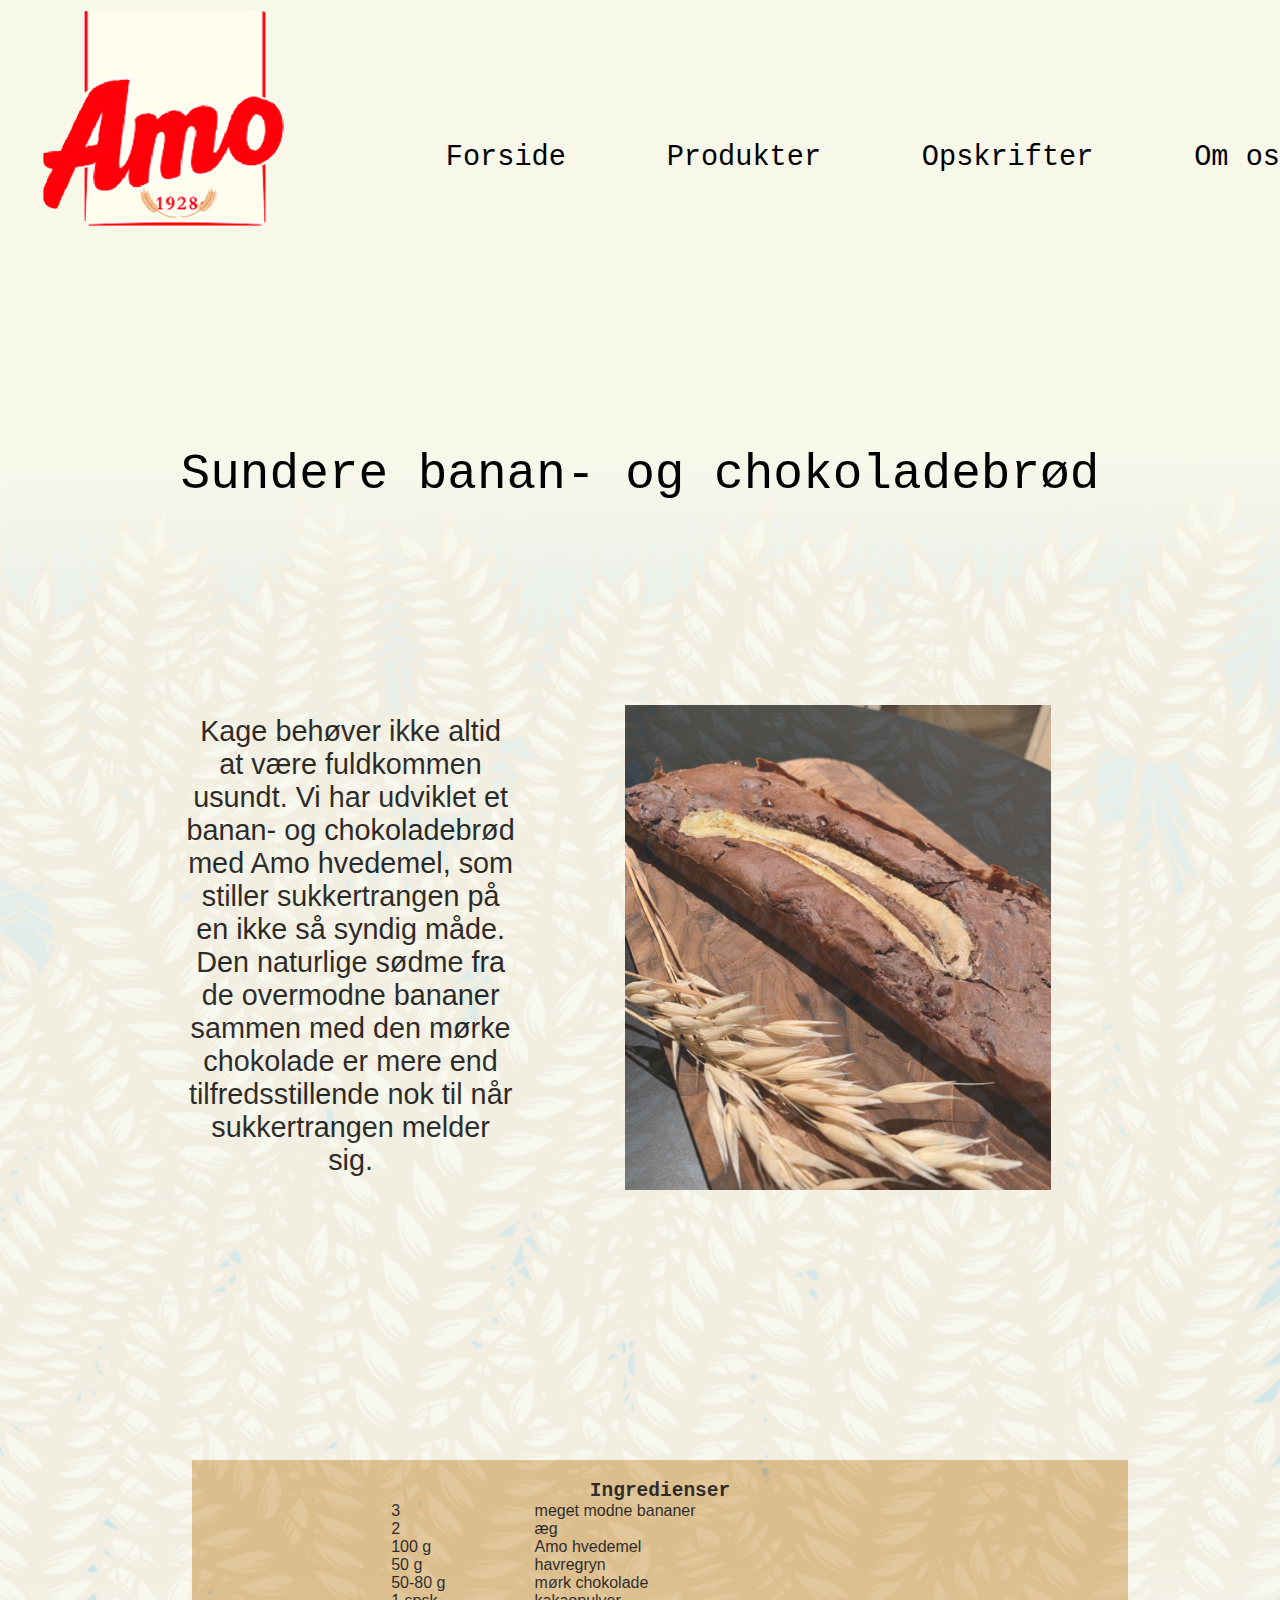
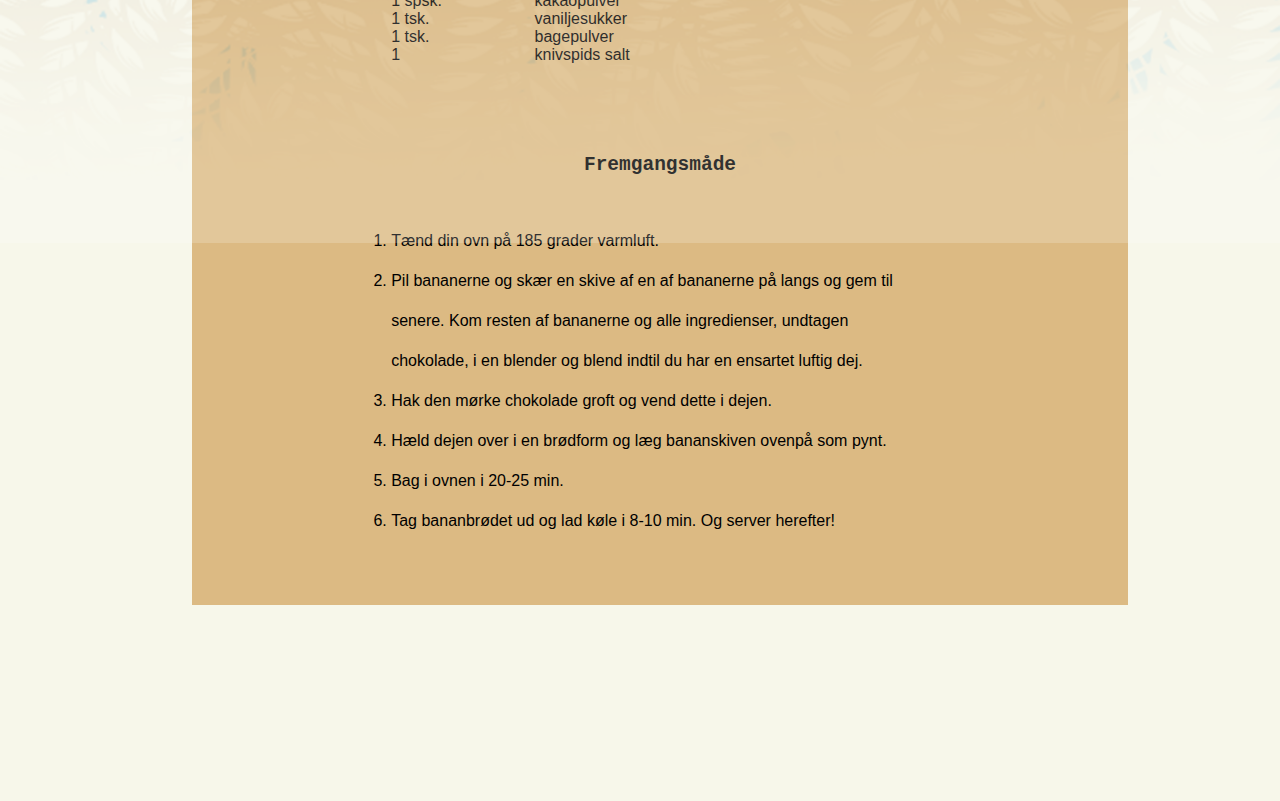
==== eksamen/sider/banan.html @ 915efd80 "Add files via upload" ====
<!DOCTYPE html>
<html lang="da">
<head>
  <meta charset="UTF-8">
  <meta name="viewport" content="width=device-width, initial-scale=1.0">
  <meta http-equiv="X-UA-Compatible" content="ie=edge">
  <title>Bananbrød</title>
  <!-- SEO optimering -->
        <meta name="description:" content="Kampagne Amo hvedemel">
        <meta name="keywords:" content="opskrift, Amo, hvedemel, bananbrød, banan, chokolade, kampagne, genbrugelig, bæredygtig, ny indpakning, opskrifter, produkter">

    <!-- link til style.css" -->
      	<link rel="stylesheet" href="../css/style.css">


    <!-- favicon = ikon i faneblad / browser/ -->
        <link rel="icon" type="image/x-icon" href="../billeder/amologo.png"/>



</head>
<body>
  <!--Navigation sættes op -->
  <div id="wrap">
  <!-- navigationsbar -->
  <nav id="navigation">
    <div class="nav__top2">
            <a href="../index.html"><img src="../billeder/logo_head.png" alt="Amo Logo"></a>
            </div>
  <!-- Burgermenu -->
      <div class="burgermenu">
      <div id="showMenu">
        <a href="menu.html">☰</a>
      </div>
      </div>

      <div class="dropdown">
      <a href="../index.html" class="dropbtn">Forside</a>
    </div>

    <div class="dropdown">
      <a href="#" class="dropbtn">Produkter</a>
      <div class="dropdown-content">
        <a href="#">Mel</a>
        <a href="#">Melblandinger</a>
        <a href="#">Glutenfri</a>
      </div>
    </div>

    <div class="dropdown">
      <a href="#" class="dropbtn">Opskrifter</a>
      <div class="dropdown-content">
        <a href="#">Alle opskrifter</a>
        <a href="banan.html">Bananbrød</a>
        <a href="#">Ravioli</a>
      </div>
    </div>
    <div class="dropdown">
      <a href="#" class="dropbtn">Om os</a>
      <div class="dropdown-content">
        <a href="#">Hvem er Amo?</a>
        <a href="#">Kontakt</a>
      </div>
    </div>
  </nav>

<div class="baggrundbanan">
  <img class="baggrundbillede" src="../billeder/korn.png" alt="Baggrundstekstur af korn">
  </div>

<section class="bananoverskrift">
 <h1>Sundere banan- og chokoladebrød</h1>
</section>

<div class="bananintro">
  <section class="introtekst">
  <p>Kage behøver ikke altid at være fuldkommen usundt.
    Vi har udviklet et banan- og chokoladebrød med Amo hvedemel,
    som stiller sukkertrangen på en ikke så syndig måde.
    Den naturlige sødme fra de overmodne bananer sammen med den mørke chokolade
    er mere end tilfredsstillende nok til når sukkertrangen melder sig.
    </p>
  </section>
    <section class="introfoto">
      <img src="../billeder/banankage.png" alt="Chokolade bananbrød">
      </section>
      </div>


<div id="ingrediensbox">
  <h2>Ingredienser</h2>
<div class="bananingrediens">
<section class="ingrediensværdi">
  <p>
    3 <br>
    2 <br>
    100 g <br>
    50 g<br>
    50-80 g<br>
    1 spsk.<br>
    1 tsk.<br>
    1 tsk.<br>
    1<br>
  </p>
</section>
<section class="ingrediensenhed">
  <p>
    meget modne bananer <br>
    æg <br>
    Amo hvedemel <br>
    havregryn <br>
    mørk chokolade <br>
    kakaopulver <br>
    vaniljesukker <br>
    bagepulver <br>
    knivspids salt<br>
  </p>
</section>
</div>
<h2>Fremgangsmåde</h2>
<ol>
  <li>Tænd din ovn på 185 grader varmluft.</li>
	<li>Pil bananerne og skær en skive af en af bananerne på langs og gem til senere.
    Kom resten af bananerne og alle ingredienser, undtagen chokolade, i en blender
    og blend indtil du har en ensartet luftig dej.</li>
	<li>Hak den mørke chokolade groft og vend dette i dejen. </li>
	<li>Hæld dejen over i en brødform og læg bananskiven ovenpå som pynt.</li>
	<li>Bag i ovnen i 20-25 min.</li>
  <li>Tag bananbrødet ud og lad køle i 8-10 min. Og server herefter!</li>
</ol>
</div>




</div>
</body>
</html>
---- eksamen/css/style.css ----
/** Eksamensprojektet 1. Semester - Amo Hvedemel **/


/*Google fonts som noget af det første*/
@import url('https://fonts.googleapis.com/css2?family=Abril+Fatface&display=swap');
/*
/*css reset*/
* {
margin: 0;
padding: 0;
}
/* Variabler*/
:root {
  /* farver */
--offwhite: #f7f7ea;
--red: #bb615c;
--beige: #dcba83;
--grey: #d2d0cc;

/* fonte */
--overskrift1: 'Abril Fatface', cursive;
--tekst: "Avenir Next", sans-serif !important;

/* teksturer ("Kornbaggrund") */
--korn: url('../billeder/korn.png');


}

/*Regler*/
p{
  font-family: var(--tekst);
}
/* Smooth scroll */
html {
  scroll-behavior: smooth;
}

body {
  background-color: var(--offwhite);
}

/* Wrap */
#wrap {
  min-height: 100vh;
  margin: 0;
}

/* MENUBAR */
#navigation {
    display: flex;
    align-items: center;
    justify-content: space-between;
  width: 100%;
  color: black;
  height: 35vh;
}

/*Header landingpage - mobil*/
.nav__top{
    background-image: url(../billeder/header-mobil.png);
    background-repeat: no-repeat;
    position: absolute;
    width: 100%;
    height: 40vh;
  }
/*Header landingpage - computer*/
.nav__top_com {
    background-image: url(../billeder/header.png);
    background-repeat: no-repeat;
    position: absolute;
    width: 100%;
    height: 110vh;
  }

/* Dropdown Button - https://www.w3schools.com/howto/howto_css_dropdown.asp */
.dropbtn {
  color: black;
  padding-bottom: 16px;
  font-family: monospace;
  font-size: 220%;
  text-decoration: none;
}

/* The container <div> - needed to position the dropdown content */
.dropdown {
  position: relative;
  display: inline-block;
}

/* Dropdown Content (Hidden by Default) */
.dropdown-content {
  display: none;
  position: absolute;
  background-color: var(--offwhite);
  min-width: 160px;
  z-index: 1;
  margin-top: 16px;
}

/* Links inside the dropdown */
.dropdown-content a {
  color: black;
  padding: 12px 16px;
  text-decoration: none;
  display: block;
  font-family: var(--tekst);
  font-size: 130%;
}

/* Change color of dropdown links on hover */
.dropdown-content a:hover {
  background-color: var(--beige);
}

/* Show the dropdown menu on hover */
.dropdown:hover .dropdown-content {
  display: block;
}

/* Change the background color of the dropdown button when the dropdown content is shown */
.dropdown:hover .dropbtn {
  background-color: var(--offwhite)
}

.dropbtn:hover {
  color: var(--beige);
  cursor: pointer;
}

/* BURGERMENU */
 nav a {
  color: black;
  text-decoration: none;
}


/* MENUBAR */
#navigationburger {
    display: flex;
    justify-content: space-evenly;
    flex-direction: column;
    align-items: center;
    margin-top: 20px;
    width: 100%;
    color: black;
}

/* Menupunkter*/
.menupunkt {
  font-family: monospace;
  font-size: 3em;
  line-height: 2;
}

.menu-content {
  text-align: center;
  font-family: var(--tekst);
  font-size: 1.5em;
}

/*Baggrundsdesign*/
#bodymenu {
  background-image: var(--korn);
}

/*Landingpage*/

.kampagne{
  z-index: -1;
}

.kampagne img {
  width:100%;
}

/*Tekst om emballage*/
#emballage {
  background-image: var(--korn);
  font-family: var(--overskrift1);
  text-align: center;
  line-height: 2;
}

#emballage h1 {
  padding-bottom: 5px;
}

.mereinfo {
  color: black;
  font-family: var(--tekst);
}
/*landingpage footer*/
.footimg {
  width:100%;
  margin-top: -35%;
}
.footfoto{
  background-image: url(../billeder/footer.png);
}

/*Footerflex*/
#footerinfo {
  display: inline-flex;
  width:100%;
}

#footerinfo h2{
  font-family: var(--tekst);
  font-weight: 400;
}

.kontakt {
  flex:33%
}

.some {
  flex:33%
}

.nyhedsbrev {
  flex:33%
}
/*Underside - bananbrød*/

/*Baggrundstekstur*/
.baggrundbanan img {
width: 100%;
height: 800px;
padding-top:30%;
position: relative;
z-index: 5;
opacity: 60%;
}

.bananoverskrift h1 {
  color: black;
  font-size: 2.5em;
  position: relative;
  margin-top: -830px;
  z-index: 100;
  text-align: center;
  font-family: monospace;
  font-weight: 500;
}

/* introflexbox */
.bananintro{
  display: inline-flex;
  width:100%;
}

.introtekst {
  flex:50%;
  margin: 10px;
}
.introtekst p {
  font-size: 1.2em;
text-align: center;
}

.introfoto {
  flex:50%;
  margin: 10px;
}
.introfoto img {
  width: 70%;
  padding-left: 15%;
  opacity: 100%;
}

/*Ingrediensbox*/
#ingrediensbox {
  background-color: var(--beige);
  width: 70%;
  margin:100px;
  padding: 20px;

}
#ingrediensbox h2 {
  font-family: monospace;
  text-align: center;
}

#ingrediensbox ol{
  font-family: var(--tekst);
  line-height: 2;
  padding: 15px;
}

/*Ingrediensflex*/
.bananingrediens {
  display: inline-flex;
  width:100%;
  padding-bottom: 10%;
}

.ingrediensværdi {
  flex: 20%;
  padding-left: 20%;
}

.ingrediensenhed {
  flex:80%;
}

/* Extra small devices (phones, 768px and down) */
@media only screen and (max-width: 768px) {
  #navigation {
    height: 25vh;
  }
  /* navbar burgermenu ved lille skærm */
    .burgermenu{
      position: absolute;
      font-size: 2em;
      top: 1.5rem;
      right: 1.5rem;
      display: flex;
      flex-direction: column;
      justify-content: space-between;
    }

    .dropdown{
      display: none;
    }

/*Landingpage - header*/
.nav__top {
  display:block;
}

.nav__top_com {
  display:none;
}

/*Kampagnefoto*/
.kampagne {
  display: block;
}
.kampagne_web {
  display:none;
}
.kampagne_web img{
  width:40%;
}

/*Emballagetekst*/
#emballage {
  height: 80vh;
padding-bottom: 45%;
}

#emballage h1 {
  font-size: 2em;
}
  #emballage p {
    font-size: 1.5em;
    margin: 5% 10% 0 10%;
  }
#emballage .mereinfo {
  font-size: 1.5em;
}

/*landingpage footer*/
.footimg {
  margin-top: -45%;
  height: 40vh;
}
#footerinfo h2{
  font-size: 1.2em;
}
#footerinfo p{
  font-size: 0.8em;
}
    /*Bananbrød media rules*/


    /*Flexwrap til intro*/
    .bananintro {
      flex-wrap: wrap-reverse;
    }

 /*Tilpas ingrediensbox*/
    #ingrediensbox {
      background-color: var(--beige);
      width: 70%;
      margin:10%;

    }

    .ingrediensværdi {
      flex: 25%;
      padding-left: 5%;
      margin: 5px;
    }

    .ingrediensenhed {
      flex:75%;
    }
  }



  /* Small devices (portrait tablets and large phones, 769px and up) */
@media only screen and (min-width: 769px) {

  /* navbar burgermenu */

    .burgermenu{
      display:none;
    }


    /*Landingpage - header*/
    .nav__top {
      display:none;
    }

    .nav__top_com {
      display:block;
      margin-top: 65%;
      width: 100%;
    }
    /*Kampagnefoto*/
.kampagne {
  display: none;
}

    .kampagne_web {
      display:block;
      margin-top: 25%;
    }

  .kampagne_web img {
    width:100%;
  }
  /*Emballagetekst*/
  #emballage {
    height: 80vh;
  padding-bottom: 25%;
  }

  #emballage h1 {
    font-size: 3em;
  }
    #emballage p {
      font-size: 1.9em;
      margin: 5% 10% 0 10%;
    }
  #emballage .mereinfo {
    font-size: 1.5em;
  }

  /*Landingpage footer*/
  #footerinfo {
    margin-top: -200px;
    padding:20px;
  }
  #footerinfo h2{
    font-size: 2em;
  }
  #footerinfo p{
    font-size: 1.5em;
  }
  /*Underside - bananbrød*/

  .bananoverskrift h1 {
    padding-bottom: 8%;
    margin-top: -1450px;
    font-size: 2.8em;
  }

  /*Baggrundstekstur udvides*/
  .baggrundbanan img {
    height: 1300px;
  }

/*Flexbox*/
  .bananintro {
    flex-wrap: nowrap;
  }
/*Tekst tilpasses*/

  .introtekst {
    flex:30%;
    margin: 20px;
    padding-left: 10%;
    font-size: 1.3em;
  }
  #ingrediensbox ol{
    line-height: 2.5;
    padding: 5% 20% 5% 20%;
  }
  }

  /* Large devices (laptops/desktops, 992px and up) */
@media only screen and (min-width: 992px) {
  /* navbar burgermenu */
    .burgermenu{
      display:none;
    }

    /*Landingpage - header*/
    .nav__top {
      display:none;
    }

    .nav__top_com {
      display: block;
      margin-top: 35%;
      width: 100%;
    }

    .kampagne_web {
      display:block;
      margin-top: 8%;
    }

    /*Emballagetekst*/
#emballage {
padding-bottom: 15%;
}

    #emballage h1 {
      font-size: 4em;
    }
      #emballage p {
        font-size: 1.8em;
        margin: 5% 15% 0 15%;
      }
    #emballage .mereinfo {
      font-size: 1.5em;
    }

/*Underside bananbrød*/

/*Introtekst flexbox*/
  .bananintro {
    flex-wrap: nowrap;
    margin: 5%;
  }

/*Baggrundstekstur udvides*/
.baggrundbanan img {
  height: 1400px;
  padding-top: 10%;
}

/*Tekst tilpasses*/
.bananoverskrift h1 {
  margin-top: -1400px;
  padding-bottom: 10%;
  font-size: 3.8em;
}
#ingrediensbox {
  margin:15%;
}

#ingrediensbox ol{
  line-height: 2.5;
  padding: 5% 20% 5% 20%;
}


/* introflexbox */
.bananintro{
  width:80%;
}

.introtekst {
  flex:30%;
  margin: 20px;
  padding-left: 10%;
  font-size: 1.5em;
}

.introfoto {
  flex:50%;
}
.introfoto img {
  width: 80%;
  opacity: 100%;
}
  }
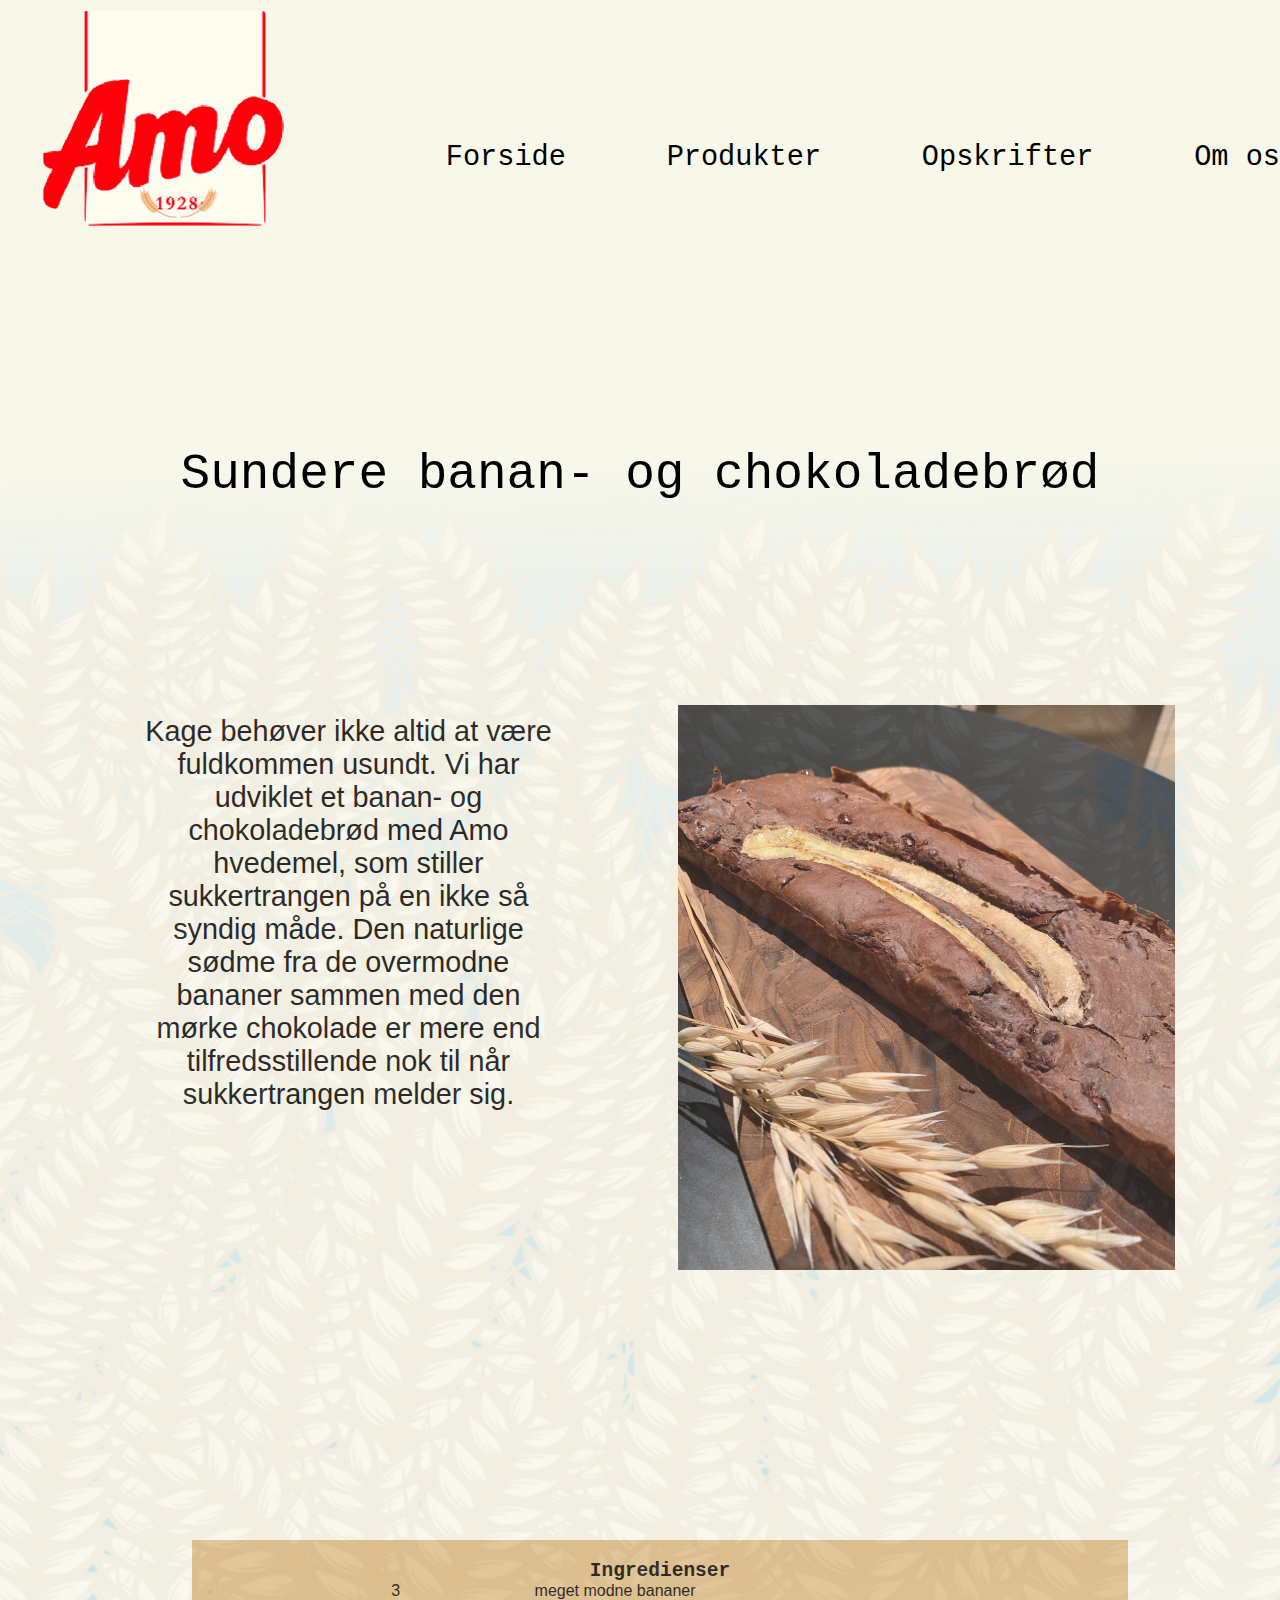
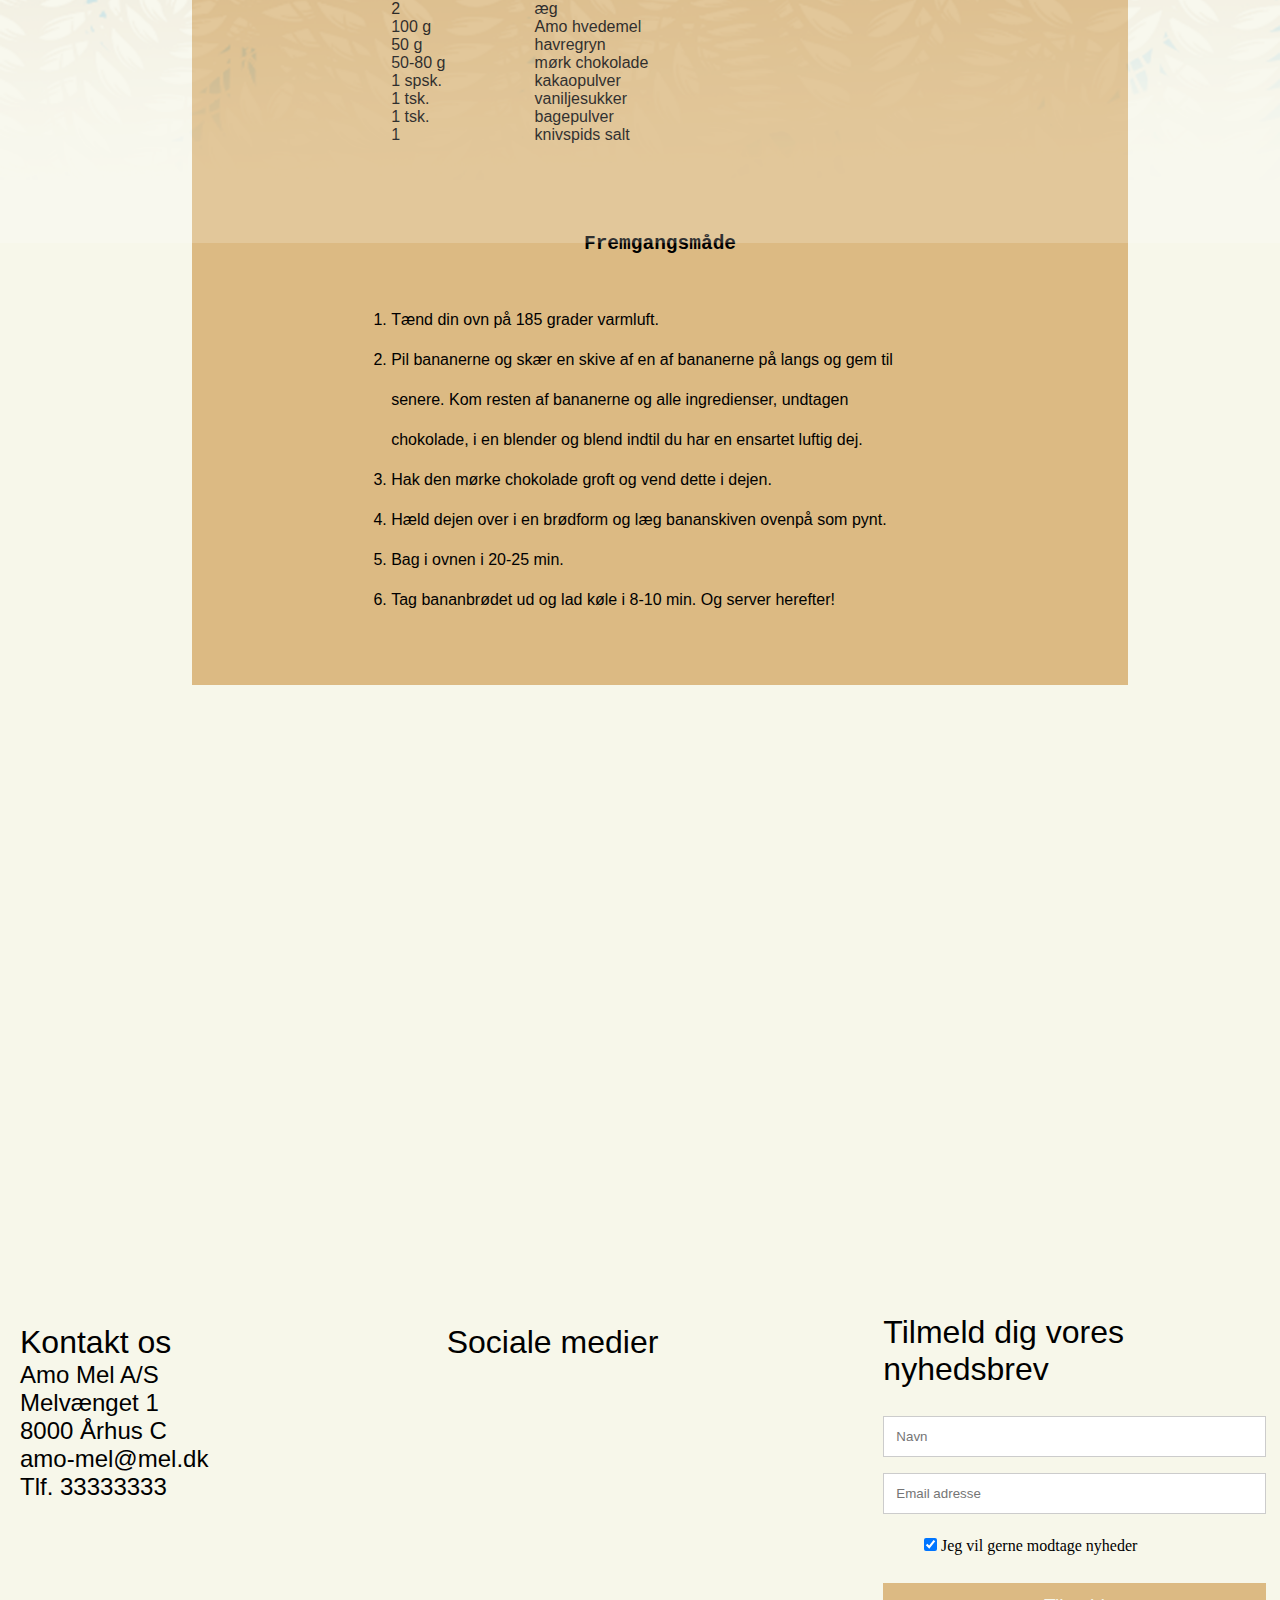
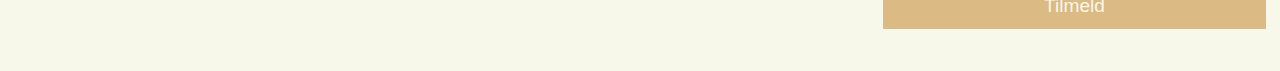
==== commit d5252207: "Add files via upload" ====
--- a/eksamen/sider/banan.html
+++ b/eksamen/sider/banan.html
@@ -56,7 +56,7 @@
       </div>
     </div>
     <div class="dropdown">
-      <a href="#" class="dropbtn">Om os</a>
+      <a href="om_os.html" class="dropbtn">Om os</a>
       <div class="dropdown-content">
         <a href="#">Hvem er Amo?</a>
         <a href="#">Kontakt</a>
@@ -134,5 +134,46 @@
 
 
 </div>
+
+<footer>
+
+  <div id="footerinfo">
+    <section class="kontakt">
+      <h2>Kontakt os</h2>
+      <p>Amo Mel A/S <br>
+        Melvænget 1 <br>
+        8000 Århus C <br>
+        amo-mel@mel.dk <br>
+        Tlf. 33333333
+      </p>
+    </section>
+  <section class="some">
+    <h2>Sociale medier</h2>
+
+  </section>
+  <section class="nyhedsbrev">
+    <!-- Nyhedsbrev Sign up-->
+    <form action="action_page.php">
+      <div class="container">
+        <h2>Tilmeld dig vores nyhedsbrev</h2>
+      </div>
+
+      <div class="container" style="background-color: transparent">
+        <input type="text" placeholder="Navn" name="name" required>
+        <input type="text" placeholder="Email adresse" name="mail" required>
+        <label>
+          <input type="checkbox" checked="checked" name="subscribe"> Jeg vil gerne modtage nyheder
+        </label>
+      </div>
+
+      <div class="container">
+        <input type="submit" value="Tilmeld">
+      </div>
+    </form>
+
+  </section>
+  </div>
+</footer>
+
 </body>
 </html>
--- a/eksamen/css/style.css
+++ b/eksamen/css/style.css
@@ -92,7 +92,7 @@
 .dropdown-content {
   display: none;
   position: absolute;
-  background-color: var(--offwhite);
+  background-color: var(--beige);
   min-width: 160px;
   z-index: 1;
   margin-top: 16px;
@@ -120,11 +120,11 @@
 
 /* Change the background color of the dropdown button when the dropdown content is shown */
 .dropdown:hover .dropbtn {
-  background-color: var(--offwhite)
+  background-color: transparent;
 }
 
 .dropbtn:hover {
-  color: var(--beige);
+  color: black;
   cursor: pointer;
 }
 
@@ -191,12 +191,13 @@
   font-family: var(--tekst);
 }
 /*landingpage footer*/
-.footimg {
-  width:100%;
-  margin-top: -35%;
-}
+
 .footfoto{
   background-image: url(../billeder/footer.png);
+  height: 150vh;
+  margin-top: -35%;
+  background-repeat: no-repeat;
+  width:100%;
 }
 
 /*Footerflex*/
@@ -208,6 +209,7 @@
 #footerinfo h2{
   font-family: var(--tekst);
   font-weight: 400;
+  margin-top: 145%;
 }
 
 .kontakt {
@@ -221,6 +223,45 @@
 .nyhedsbrev {
   flex:33%
 }
+
+/*Nyhedsbrev - https://www.w3schools.com/howto/howto_css_newsletter.asp*/
+
+/* Add some padding and a grey background color to containers */
+.container {
+  padding: 10px;
+  background-color: transparent;
+  color: black;
+}
+
+/* Style the input elements and the submit button */
+input[type=text], input[type=submit] {
+  width: 94%;
+  padding: 12px;
+  margin: 8px 0;
+  display: inline-block;
+  border: 1px solid #ccc;
+  box-sizing: border-box;
+}
+
+
+/* Add margins to the checkbox */
+input[type=checkbox] {
+  margin-top: 16px;
+  margin-left: 10%;
+}
+
+/* Style the submit button */
+input[type=submit] {
+  background-color: var(--beige);
+  color: var(--offwhite);
+  font-size: 1.2em;
+  border: none;
+}
+
+input[type=submit]:hover {
+  opacity: 0.8;
+}
+
 /*Underside - bananbrød*/
 
 /*Baggrundstekstur*/
@@ -303,6 +344,75 @@
 .ingrediensenhed {
   flex:80%;
 }
+
+/*Underside - Om os*/
+
+#om_os {
+  background-image: var(--korn);
+}
+
+#om_os h1, #bbb h1 {
+  color: black;
+  font-size: 3em;
+  position: relative;
+  z-index: 100;
+  text-align: center;
+  font-family: monospace;
+  font-weight: 500;
+  padding-bottom: 10%;
+}
+
+/* Om Amo flexbox */
+.om_amo{
+  display: inline-flex;
+  width:100%;
+}
+
+.omtekst {
+  flex:50%;
+  margin: 10px;
+}
+.omtekst p {
+  font-size: 1.2em;
+text-align: center;
+}
+
+.omtekst2 p {
+  text-align: center;
+}
+
+.omfoto {
+  flex:50%;
+  margin: 10px;
+}
+.omfoto img {
+  width: 70%;
+  padding-left: 15%;
+  opacity: 100%;
+}
+/*Tekst om emballagen*/
+#bbb h1 {
+  padding: 5% 10% 0 10%;
+}
+
+#bbb p {
+  padding: 5% 15% 10% 25%;
+}
+/*Infographic tilrettes*/
+#infographic h2{
+  text-align: center;
+  padding-top: 10%;
+  font-family: var(--tekst);
+  font-weight: 400;
+}
+
+#infographic img {
+  width:70%;
+  padding: 5% 10% 0 10%;
+}
+
+
+
 
 /* Extra small devices (phones, 768px and down) */
 @media only screen and (max-width: 768px) {
@@ -347,14 +457,14 @@
 /*Emballagetekst*/
 #emballage {
   height: 80vh;
-padding-bottom: 45%;
+padding-bottom: 30%;
 }
 
 #emballage h1 {
   font-size: 2em;
 }
   #emballage p {
-    font-size: 1.5em;
+    font-size: 1.2em;
     margin: 5% 10% 0 10%;
   }
 #emballage .mereinfo {
@@ -362,16 +472,50 @@
 }
 
 /*landingpage footer*/
-.footimg {
-  margin-top: -45%;
-  height: 40vh;
+.footfoto {
+  margin-top: -145%;
+  height: 120vh;
 }
 #footerinfo h2{
   font-size: 1.2em;
+  margin-top: 370%;
 }
 #footerinfo p{
   font-size: 0.8em;
 }
+
+/*Nyhedsbrev - https://www.w3schools.com/howto/howto_css_newsletter.asp*/
+
+/* Add some padding and a grey background color to containers */
+.container {
+  padding: 10px;
+  background-color: transparent;
+  color: black;
+}
+
+/* Style the input elements and the submit button */
+input[type=text], input[type=submit] {
+  width: 94%;
+  padding: 12px;
+  margin: 8px 0;
+  display: inline-block;
+  border: 1px solid #ccc;
+  box-sizing: border-box;
+}
+
+
+/* Add margins to the checkbox */
+input[type=checkbox] {
+  margin-top: 16px;
+  margin-left: 10%;
+}
+
+/* Style the submit button */
+input[type=submit] {
+  font-size: 0.8em;
+}
+
+
     /*Bananbrød media rules*/
 
 
@@ -397,9 +541,31 @@
     .ingrediensenhed {
       flex:75%;
     }
-  }
-
-
+
+  /*Om os media rules*/
+
+#om_os {
+  margin-top: -120%;
+}
+  /*Flexwrap til intro*/
+  .om_amo {
+    flex-wrap: wrap;
+  }
+.omtekst p, .omtekst2 p {
+  font-size: 1em;
+  padding: 0 5% 0 5%;
+}
+
+  .omfoto img{
+    width:40%;
+    margin-left: 15%;
+  }
+/*Infographic no show*/
+#infographic {
+  display:none;
+}
+
+}
 
   /* Small devices (portrait tablets and large phones, 769px and up) */
 @media only screen and (min-width: 769px) {
@@ -420,6 +586,7 @@
       display:block;
       margin-top: 65%;
       width: 100%;
+      height: 120vh;
     }
     /*Kampagnefoto*/
 .kampagne {
@@ -437,7 +604,7 @@
   /*Emballagetekst*/
   #emballage {
     height: 80vh;
-  padding-bottom: 25%;
+  padding-bottom: 45%;
   }
 
   #emballage h1 {
@@ -452,15 +619,19 @@
   }
 
   /*Landingpage footer*/
+  .footfoto {
+    margin-top: -55%;
+  }
+
   #footerinfo {
-    margin-top: -200px;
     padding:20px;
   }
   #footerinfo h2{
-    font-size: 2em;
+    font-size: 1.6em;
+    margin-top: 160%;
   }
   #footerinfo p{
-    font-size: 1.5em;
+    font-size: 1.1em;
   }
   /*Underside - bananbrød*/
 
@@ -491,6 +662,29 @@
     line-height: 2.5;
     padding: 5% 20% 5% 20%;
   }
+
+  /*Underside Om amo*/
+
+  /*Underside om Amo*/
+  #om_os {
+    margin-top: -40%;
+  }
+  /*Flexbox*/
+    .om_amo {
+      flex-wrap: nowrap;
+    }
+  /*Tekst tilpasses*/
+
+    .omtekst {
+      flex:70%;
+      margin: 20px;
+      padding-left: 10%;
+      font-size: 0.9em;
+    }
+    .omtekst2 p {
+      font-size: 1.1em;
+      padding: 0 15% 0 15%;
+    }
   }
 
   /* Large devices (laptops/desktops, 992px and up) */
@@ -513,12 +707,12 @@
 
     .kampagne_web {
       display:block;
-      margin-top: 8%;
+      margin-top: 10%;
     }
 
     /*Emballagetekst*/
 #emballage {
-padding-bottom: 15%;
+padding-bottom: 35%;
 }
 
     #emballage h1 {
@@ -531,14 +725,21 @@
     #emballage .mereinfo {
       font-size: 1.5em;
     }
-
+    /*Landingpage footer*/
+    .footfoto {
+    margin-top: -35%;
+    }
+    #footerinfo {
+      padding:20px;
+    }
+    #footerinfo h2{
+      font-size: 2em;
+      margin-top: 100%;
+    }
+    #footerinfo p{
+      font-size: 1.5em;
+    }
 /*Underside bananbrød*/
-
-/*Introtekst flexbox*/
-  .bananintro {
-    flex-wrap: nowrap;
-    margin: 5%;
-  }
 
 /*Baggrundstekstur udvides*/
 .baggrundbanan img {
@@ -564,21 +765,63 @@
 
 /* introflexbox */
 .bananintro{
+  width:90%;
+  flex-wrap: nowrap;
+  margin: 5%;
+}
+
+.introtekst {
+  flex:40%;
+  margin: 20px;
+  padding-left: 5%;
+  font-size: 1.5em;
+}
+
+.introfoto {
+  flex:60%;
+}
+.introfoto img {
+  width: 80%;
+}
+
+
+/*Underside om Amo*/
+
+#om_os {
+  margin-top: -30%;
+}
+/*Tekst tilpasses*/
+#om_os h1, #bbb h1 {
+  padding: 10% 0 0 0;
+  font-size: 5em;
+}
+/* introflexbox */
+.om_amo{
   width:80%;
-}
-
-.introtekst {
-  flex:30%;
+  flex-wrap: nowrap;
+  margin: 5%;
+}
+
+.omtekst {
+  flex:60%;
   margin: 20px;
   padding-left: 10%;
-  font-size: 1.5em;
-}
-
-.introfoto {
-  flex:50%;
-}
-.introfoto img {
-  width: 80%;
+  font-size: 1.2em;
+}
+.omtekst2 p {
+  font-size: 1.3em;
+  padding: 0 15% 0 15%;
+}
+
+.omfoto {
+  flex:40%;
+}
+.omfoto img {
+  width: 100%;
   opacity: 100%;
 }
-  }
+
+#bbb p {
+  padding: 5% 15% 10% 15%;
+}
+  }
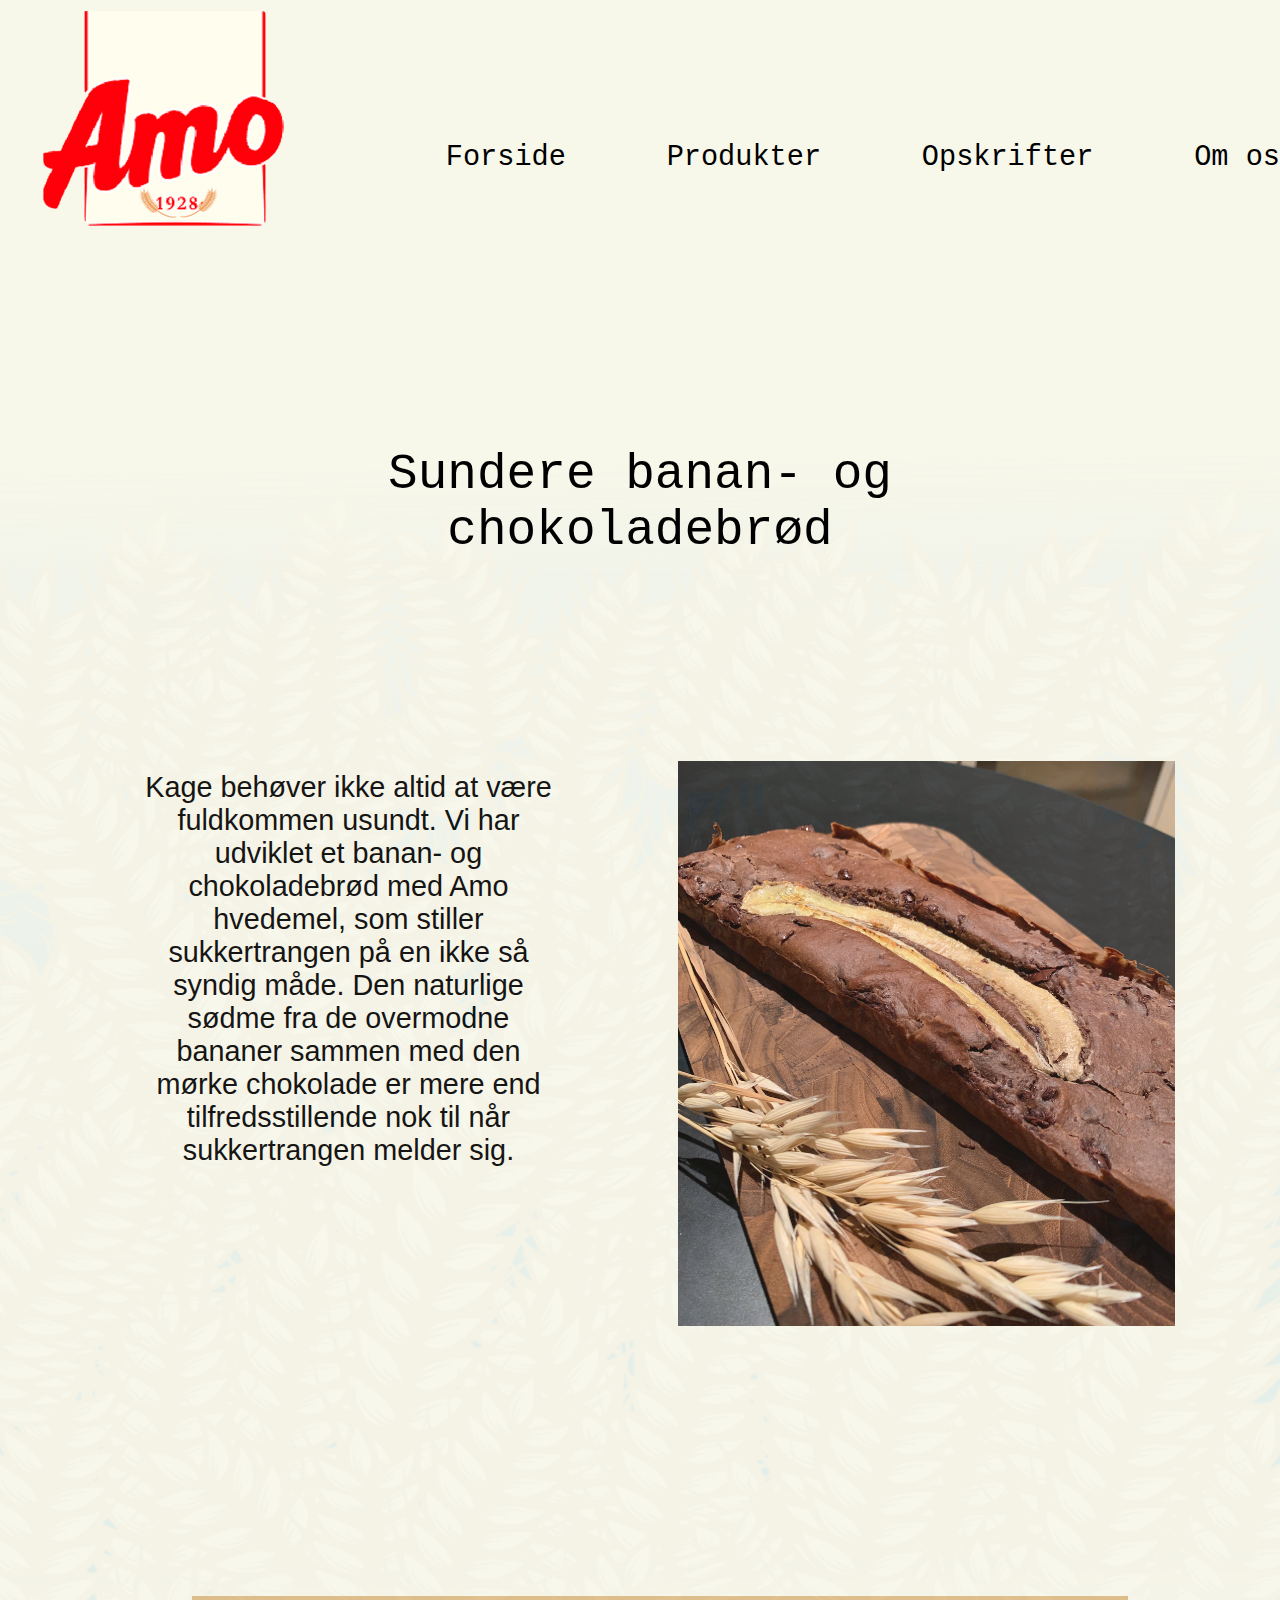
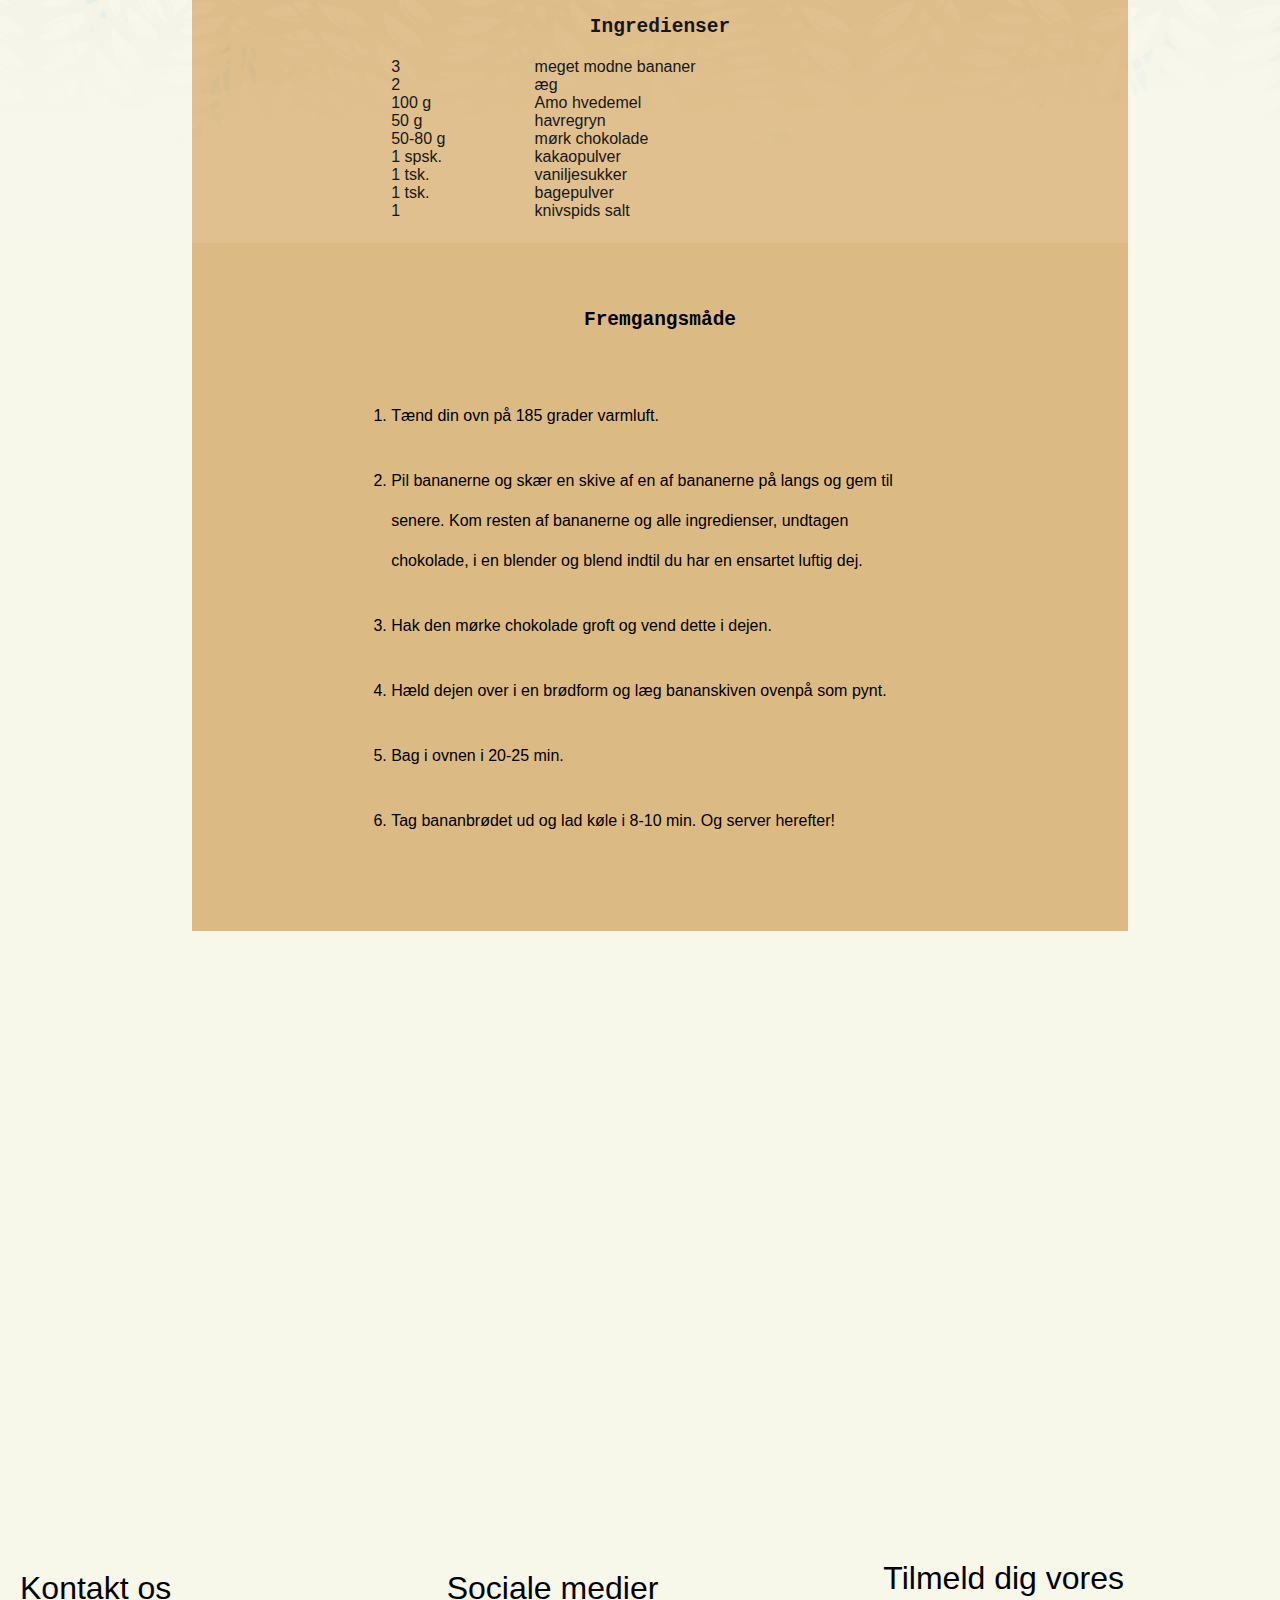
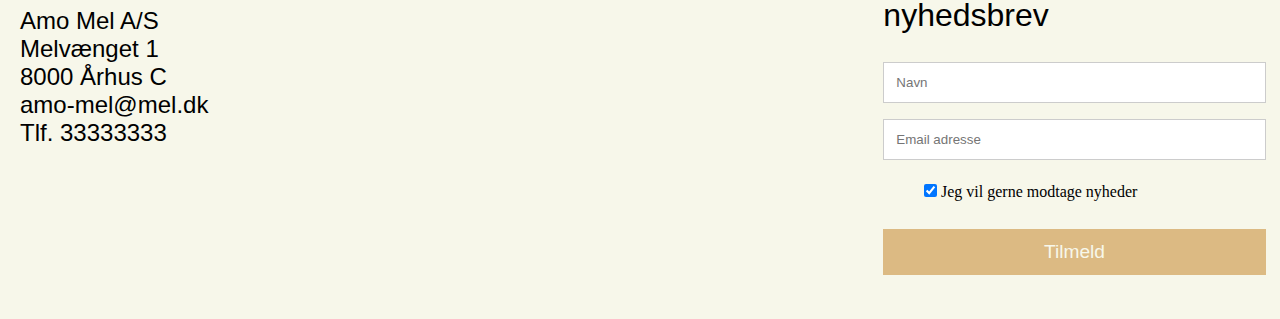
==== commit a3a5c830: "Add files via upload" ====
--- a/eksamen/sider/banan.html
+++ b/eksamen/sider/banan.html
@@ -52,13 +52,14 @@
       <div class="dropdown-content">
         <a href="#">Alle opskrifter</a>
         <a href="banan.html">Bananbrød</a>
-        <a href="#">Ravioli</a>
+        <a href="ravioli.html">Ravioli</a>
       </div>
     </div>
     <div class="dropdown">
       <a href="om_os.html" class="dropbtn">Om os</a>
       <div class="dropdown-content">
-        <a href="#">Hvem er Amo?</a>
+        <a href="om_os.html#aaa">Hvem er Amo?</a>
+        <a href="om_os.html#bbb">Ny emballage</a>
         <a href="#">Kontakt</a>
       </div>
     </div>
--- a/eksamen/css/style.css
+++ b/eksamen/css/style.css
@@ -267,11 +267,12 @@
 /*Baggrundstekstur*/
 .baggrundbanan img {
 width: 100%;
-height: 800px;
+height: 400px;
 padding-top:30%;
 position: relative;
 z-index: 5;
-opacity: 60%;
+opacity: 30%;
+
 }
 
 .bananoverskrift h1 {
@@ -283,6 +284,7 @@
   text-align: center;
   font-family: monospace;
   font-weight: 500;
+  padding: 0 15% 0 15%;
 }
 
 /* introflexbox */
@@ -321,12 +323,16 @@
 #ingrediensbox h2 {
   font-family: monospace;
   text-align: center;
+  padding-bottom: 20px;
 }
 
 #ingrediensbox ol{
   font-family: var(--tekst);
   line-height: 2;
   padding: 15px;
+}
+#ingrediensbox li{
+  margin-bottom: 25px;
 }
 
 /*Ingrediensflex*/
@@ -343,6 +349,23 @@
 
 .ingrediensenhed {
   flex:80%;
+}
+
+/* Underside - Ravioli*/
+#ingrediensbox h3 {
+  font-family: monospace;
+}
+
+.tip {
+  padding-left: 10%;
+  padding-bottom: 10%;
+}
+
+.fotobund img {
+  width: 50%;
+}
+.fotobund {
+  text-align: center;
 }
 
 /*Underside - Om os*/
@@ -408,9 +431,8 @@
 
 #infographic img {
   width:70%;
-  padding: 5% 10% 0 10%;
-}
-
+  padding: 5% 10% 0 15%;
+}
 
 
 
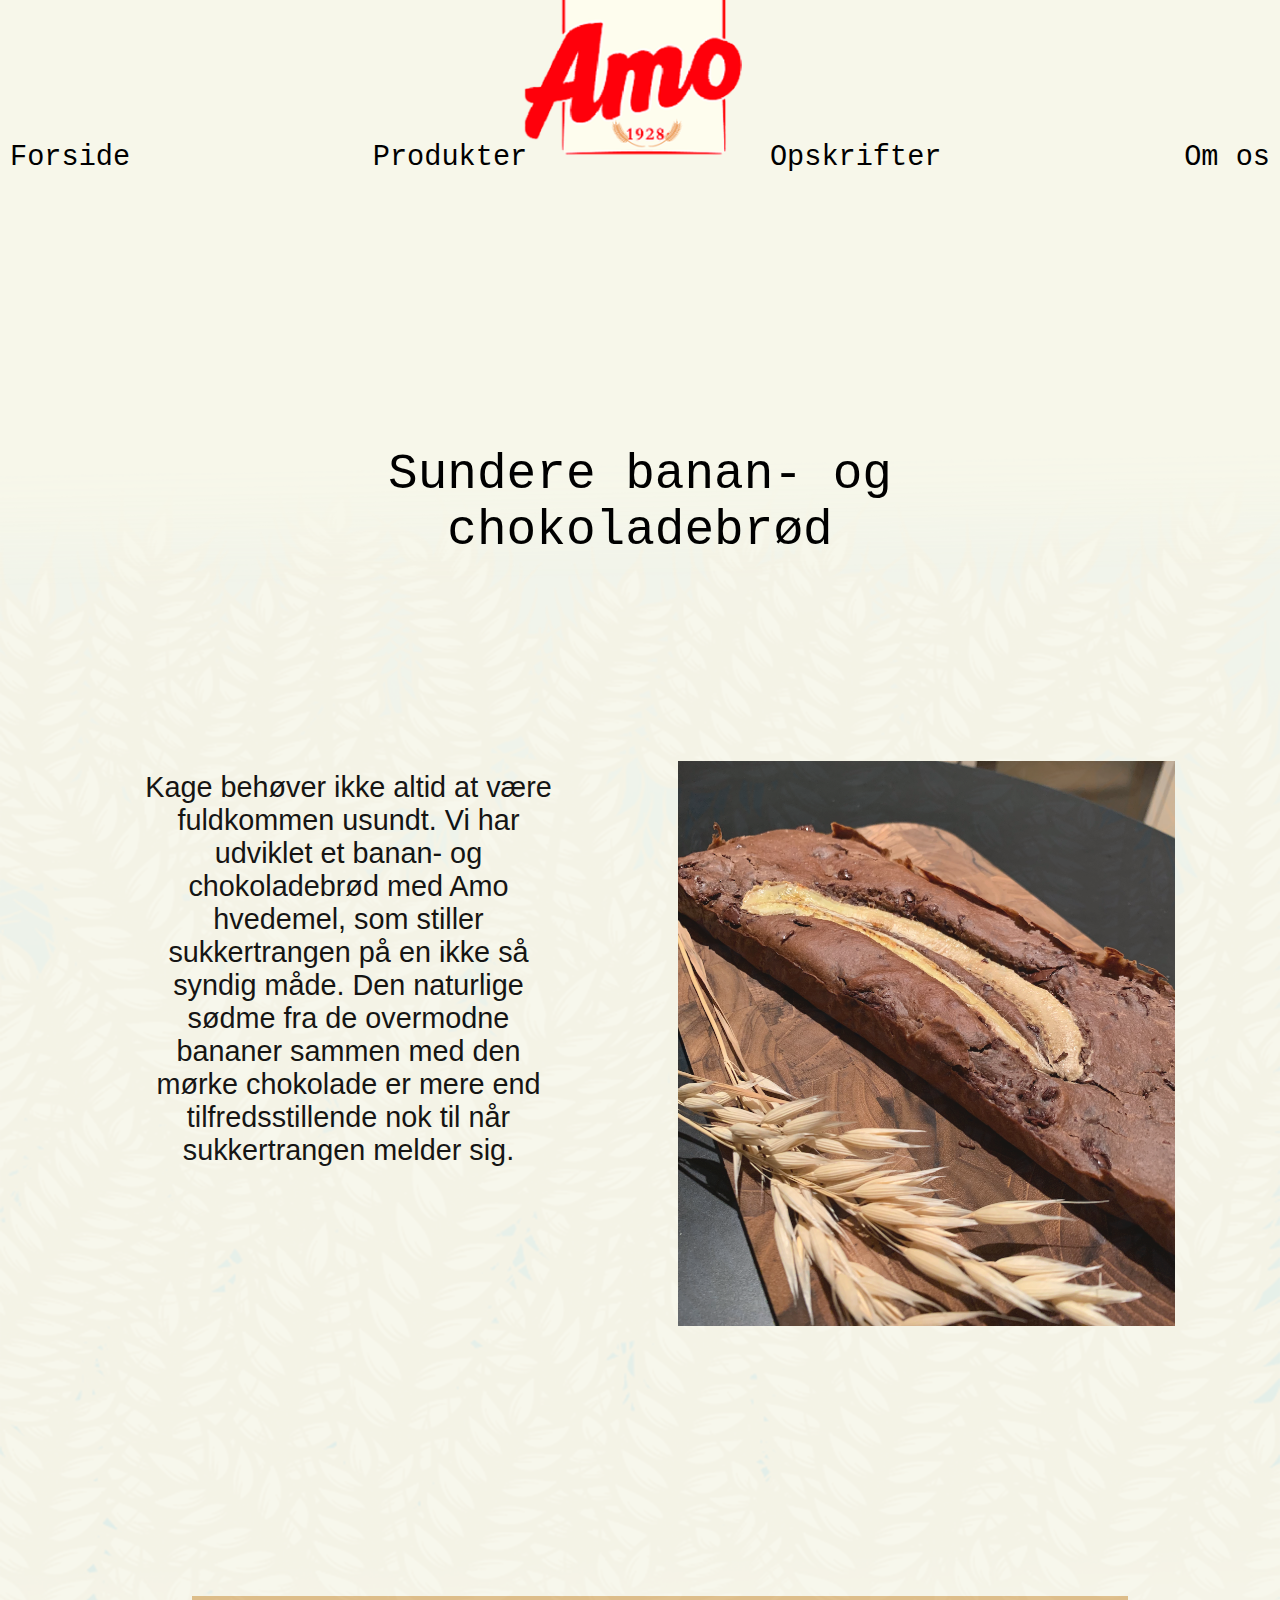
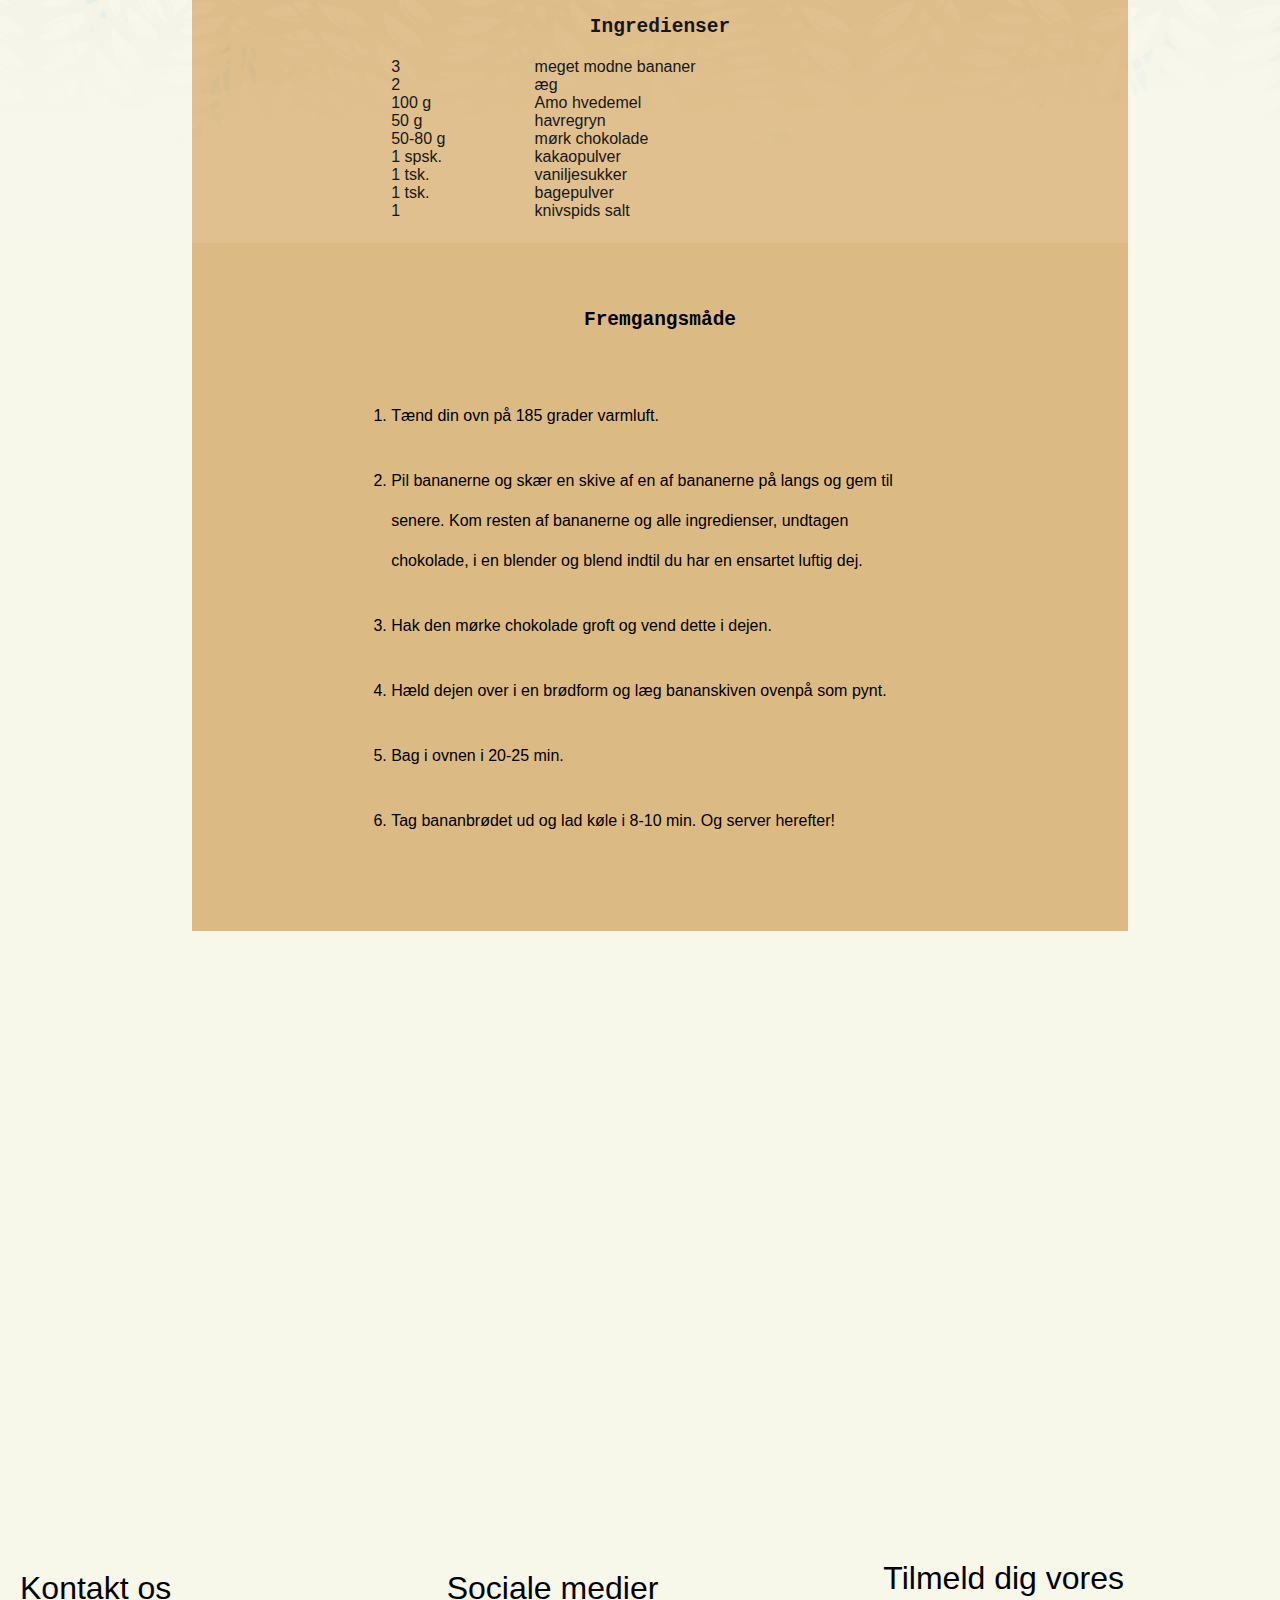
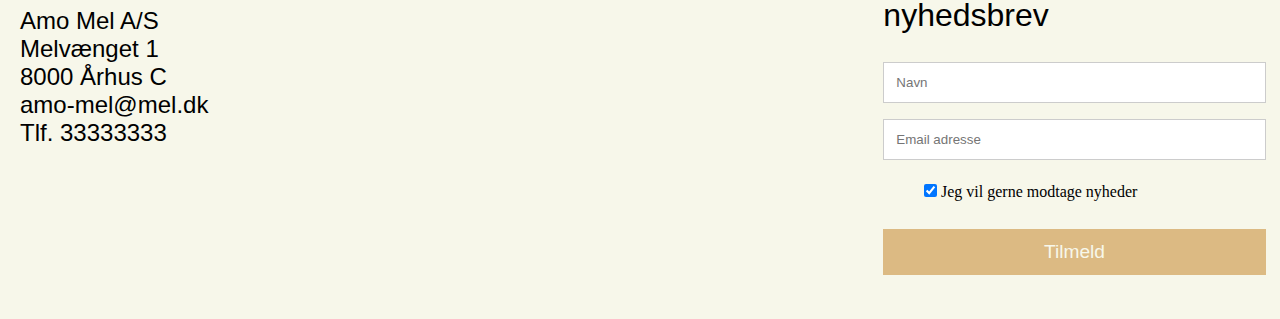
==== commit 924f5f08: "Add files via upload" ====
--- a/eksamen/sider/banan.html
+++ b/eksamen/sider/banan.html
@@ -58,9 +58,11 @@
     <div class="dropdown">
       <a href="om_os.html" class="dropbtn">Om os</a>
       <div class="dropdown-content">
+        <span>
         <a href="om_os.html#aaa">Hvem er Amo?</a>
         <a href="om_os.html#bbb">Ny emballage</a>
         <a href="#">Kontakt</a>
+      </span>
       </div>
     </div>
   </nav>
--- a/eksamen/css/style.css
+++ b/eksamen/css/style.css
@@ -66,17 +66,21 @@
   }
 /*Header landingpage - computer*/
 .nav__top_com {
-    background-image: url(../billeder/header.png);
+  background-image: url(../billeder/header.png);
     background-repeat: no-repeat;
     position: absolute;
     width: 100%;
     height: 110vh;
   }
 
+    .nav__top2 img {
+      width:90%;
+    }
+
 /* Dropdown Button - https://www.w3schools.com/howto/howto_css_dropdown.asp */
 .dropbtn {
   color: black;
-  padding-bottom: 16px;
+  padding:0 10px 16px 10px;
   font-family: monospace;
   font-size: 220%;
   text-decoration: none;
@@ -95,7 +99,7 @@
   background-color: var(--beige);
   min-width: 160px;
   z-index: 1;
-  margin-top: 16px;
+  margin-top: 10px;
 }
 
 /* Links inside the dropdown */
@@ -279,7 +283,7 @@
   color: black;
   font-size: 2.5em;
   position: relative;
-  margin-top: -830px;
+  margin-top: -430px;
   z-index: 100;
   text-align: center;
   font-family: monospace;
@@ -433,7 +437,6 @@
   width:70%;
   padding: 5% 10% 0 15%;
 }
-
 
 
 /* Extra small devices (phones, 768px and down) */
@@ -456,6 +459,12 @@
       display: none;
     }
 
+/*Logo header*/
+.nav__top2 {
+  position: absolute;
+  padding-top: 5%;
+  padding-left:10%;
+}
 /*Landingpage - header*/
 .nav__top {
   display:block;
@@ -567,7 +576,7 @@
   /*Om os media rules*/
 
 #om_os {
-  margin-top: -120%;
+  margin-top: -50%;
 }
   /*Flexwrap til intro*/
   .om_amo {
@@ -610,6 +619,14 @@
       width: 100%;
       height: 120vh;
     }
+
+
+    /*Logo header*/
+    .nav__top2 {
+      position: absolute;
+      margin-top: -15%;
+      padding-left:38%;
+    }
     /*Kampagnefoto*/
 .kampagne {
   display: none;
@@ -617,7 +634,7 @@
 
     .kampagne_web {
       display:block;
-      margin-top: 25%;
+      margin-top: 35%;
     }
 
   .kampagne_web img {
@@ -689,7 +706,7 @@
 
   /*Underside om Amo*/
   #om_os {
-    margin-top: -40%;
+    margin-top: -50%;
   }
   /*Flexbox*/
     .om_amo {
@@ -715,7 +732,12 @@
     .burgermenu{
       display:none;
     }
-
+/*Logo header*/
+.nav__top2 {
+  position: absolute;
+  padding-top: 5%;
+  padding-left:38%;
+}
     /*Landingpage - header*/
     .nav__top {
       display:none;
@@ -729,7 +751,7 @@
 
     .kampagne_web {
       display:block;
-      margin-top: 10%;
+      margin-top: 11%;
     }
 
     /*Emballagetekst*/
@@ -810,7 +832,7 @@
 /*Underside om Amo*/
 
 #om_os {
-  margin-top: -30%;
+  margin-top: -40%;
 }
 /*Tekst tilpasses*/
 #om_os h1, #bbb h1 {
